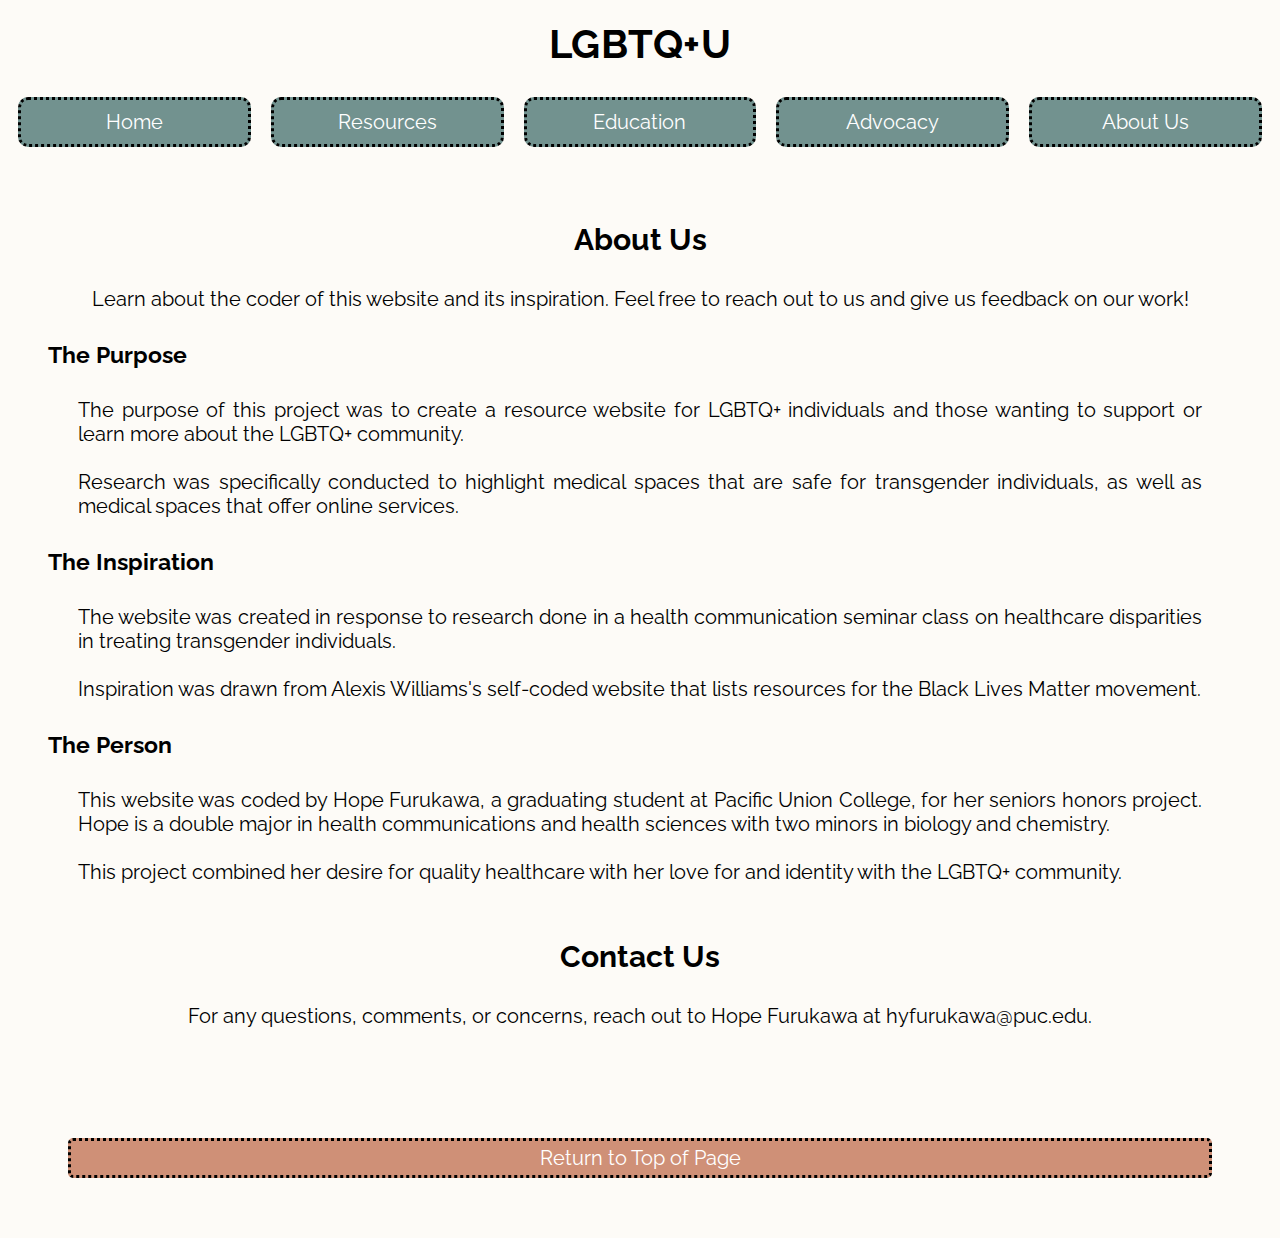
==== About Us.html @ 1fced76e "Add files via upload" ====
﻿<!DOCTYPE html>

<html lang="en" xmlns="http://www.w3.org/1999/xhtml">
<head>
    <meta charset="utf-8" />
    <link href='./StyleSheet1.css' rel='stylesheet'>
    <link rel="preconnect" href="https://fonts.googleapis.com">
    <link rel="preconnect" href="https://fonts.gstatic.com" crossorigin>
    <link href="https://fonts.googleapis.com/css2?family=Raleway:ital,wght@0,400;0,700;1,400;1,700&display=swap" rel="stylesheet">
    <title>LGBTQ+U - About Us</title>
</head>
<style>
</style>
<body>
<header>
<h1 id="top of page"><a href="./LGBTQ+U.html">LGBTQ+U</a></h1>
<nav class="navigation">
    <a href="./Index.html">Home</a>
    <a href="./Resources.html">Resources</a>
    <a href="./Education.html">Education</a>
    <!--<a href="./Community.html">Community</a>-->
    <a href="./Donations.html">Advocacy</a>
    <a href="./About Us.html">About Us</a>
</nav>
</header>
<main class="content">
    <section>
        <article>
            <h2>About Us</h2>
                <p class="intro-paragraph">Learn about the coder of this website and its inspiration. Feel free to reach out to us and give us feedback on our work!</p>
                <h3>The Purpose</h3>
                    <p>The purpose of this project was to create a resource website for LGBTQ+ individuals and those wanting to support or learn more about the LGBTQ+ community.<br><br>Research was specifically conducted to highlight medical spaces that are safe for transgender individuals, as well as medical spaces that offer online services.</p>
                <h3>The Inspiration</h3>
                    <p>The website was created in response to research done in a health communication seminar class on healthcare disparities in treating transgender individuals.<br><br>Inspiration was drawn from Alexis Williams's self-coded <a href="https://www.pb-resources.com/" target="_blank">website</a> that lists resources for the Black Lives Matter movement.</p>
                <h3>The Person</h3>
                    <p>This website was coded by Hope Furukawa, a graduating student at Pacific Union College, for her seniors honors project. Hope is a double major in health communications and health sciences with two minors in biology and chemistry.<br><br>This project combined her desire for quality healthcare with her love for and identity with the LGBTQ+ community.</p>
        </article>
    </section>
    <section>
        <article>
            <h2>Contact Us</h2>
                <p>For any questions, comments, or concerns, reach out to Hope Furukawa at hyfurukawa@puc.edu.</p>
        </article>
    </section>
</main>
<footer>
    <a class="top-of-page" href="#top of page">Return to Top of Page</a>
</footer>
</body>
</html>
---- StyleSheet1.css ----
﻿html{
	font-size: 20px;
}

* {
  background-color: #fdfbf7;
  box-sizing: border-box;
}

/*HEADERS*/
h1{
	text-align: center;
	text-transform: uppercase;
	font-family: 'Raleway', sans-serif;
	letter-spacing: 0.025rem;
	margin: 0.5rem;
	padding: 0.5rem;
}

h2{
	font-family: 'Raleway', sans-serif;
	text-align: center;
}

h3{
	font-family: 'Raleway', sans-serif;
}

h4{
	font-family: 'Raleway', sans-serif;
}

h5{
	font-family: 'Raleway', sans-serif;
}

ul{
	font-family: 'Raleway', sans-serif;
}

.educationlinks {
	line-height: 2rem;
}

/*NAVIGATION MENU*/
.navigation{
	text-align: center;
	display: flex;
	align-items: center;
}

.navigation a{
  display: flex;
  justify-content: space-around;
  flex-grow: 1;
  flex-shrink: 2;
  flex-basis: 7.5rem;
  font-size: 1rem;
  padding: 0.5rem;
  border: dotted black medium;
  border-radius: 0.5rem;
  margin: 0.5rem;
  background-color: #72928f;
  color: #FFFFFF;
}

/*PARAGRAPHS*/
p {
	font-family: 'Raleway', sans-serif;
	font-size: 1rem;
	text-align: justify;
	margin: 1.5rem;
}

.content {
	margin: 2rem;
}

.cards {
  display: flex;
  flex-wrap: wrap;
  flex-direction: row;
  justify-content: space-around;
  align-items: center;
}
.flip-card {
  background-color: transparent;
  width: 300px;
  height: 200px;
  perspective: 1000px;
  margin: 1rem;
}
.flip-card h3 {
	text-align: center;
	background-color: #fdfbf7;
}
.flip-card p{
	background-color: #fdfbf77;
}
/* This container is needed to position the front and back side */
.flip-card-inner {
  position: relative;
  width: 100%;
  height: 100%;
  text-align: center;
  transition: transform 0.8s;
  transform-style: preserve-3d;
}
/* Do an horizontal flip when you move the mouse over the flip box container */
.flip-card:hover .flip-card-inner {
  transform: rotateY(180deg);
}
/* Position the front and back side */
.flip-card-front, .flip-card-back {
  position: absolute;
  width: 100%;
  height: 100%;
  -webkit-backface-visibility: hidden; /* Safari */
  backface-visibility: hidden;
  border: 1px #705a4e;
  border-radius: 15%;
}
/* Style the front side (fallback if image is missing) */
.flip-card-front {
  background-color: #fdfbf7;
  color: black;
  border: 1px solid #705a4e;
  border-radius: 15%;
  text-align: left;
}
/* Style the back side */
.flip-card-back {
  background-color: #fdfbf7;
  color: black;
  transform: rotateY(180deg);
  border: 1px solid #705a4e;
  border-radius: 15%;
}

.longcards {
  display: flex;
  flex-wrap: wrap;
  flex-direction: row;
  justify-content: space-around;
  align-items: center;
}
.long-flip-card {
  background-color: transparent;
  width: 300px;
  height: 300px;
  perspective: 1000px;
  margin: 1rem;
}
.long-flip-card h3 {
	text-align: center;
	background-color: #fdfbf7;
}
.long-flip-card p{
	background-color: #fdfbf7;
}
/* This container is needed to position the front and back side */
.long-flip-card-inner {
  position: relative;
  width: 100%;
  height: 100%;
  text-align: center;
  transition: transform 0.8s;
  transform-style: preserve-3d;
}
/* Do an horizontal flip when you move the mouse over the flip box container */
.long-flip-card:hover .long-flip-card-inner {
  transform: rotateY(180deg);
}
/* Position the front and back side */
.long-flip-card-front, .long-flip-card-back {
  position: absolute;
  width: 100%;
  height: 100%;
  -webkit-backface-visibility: hidden; /* Safari */
  backface-visibility: hidden;
  border: 1px solid #705a4e;
  border-radius: 15%;
}
/* Style the front side (fallback if image is missing) */
.long-flip-card-front {
  background-color: #fdfbf7;
  color: black;
  border: 1px solid #705a4e;
  border-radius: 15%;
  text-align: left;
}
/* Style the back side */
.long-flip-card-back {
  background-color: #fdfbf7;
  color: black;
  transform: rotateY(180deg);
  border: 1px solid black;
  border-radius: 15%;
}

.intro-paragraph{
	text-align: center;
}

/*FOOTER*/
footer{
	text-align: center;
	margin: 1rem;
	padding: 1.5rem;
}

.top-of-page{
  font-size: 1rem;
  display: flex;
  justify-content: space-around;
  flex-grow: 1;
  padding: 0.25rem;
  border: dotted black medium;
  border-radius: 0.25rem;
  margin: 0.5rem;
  background-color: #cf9077;
  color: #FFFFFF;
}

/*LINKS - NAVIGATION AND RESOURCES*/
a:hover{
  color: #734443;
}

a{
	font-family: 'Raleway', sans-serif;
	color: black;
	text-decoration: none;
	transition-property: background-color;
	transition-duration: 750ms;
	transition-timing-function: linear;
}

section {
  min-height: 3.5rem;
  display: flex;
  justify-content: center;
  align-items: center;
}

section .container {
  margin: 3.5rem;
}
/*section h1 {
  font-size: 3rem;
  margin: 20px;
}
section h2 {
  font-size: 40px;
  text-align: center;
  text-transform: uppercase;
}*/
section .text-container {
  display: flex;
}
section .text-container .text-box {
  margin: 1rem;
  padding: 1rem;
  background: #e0cfb7;
}
section .text-container .text-box p {
	background-color: #e0cfb7;
	color: black;
}
section .text-container .text-box a {
	background-color: #e0cfb7;
}
section .text-container .text-box h3 {
	background-color: transparent;
  text-align: center;
  text-transform: uppercase;
  margin-bottom: 1rem;
}

@media (max-width: 900px) {
  section h1 {
    font-size: 2rem;
    text-align: center;
  }
  section .text-container {
    flex-direction: column;
  }
}

.reveal {
  position: relative;
  opacity: 0;
}

.reveal.active {
  opacity: 1;
}
/*.active.fade-bottom {
  animation: fade-bottom 1s ease-in;
}*/
.active.fade-left {
  animation: fade-left 1s ease-in;
}
.active.fade-right {
  animation: fade-right 1s ease-in;
}
@keyframes fade-bottom {
  0% {
    transform: translateY(50px);
    opacity: 0;
  }
  100% {
    transform: translateY(0);
    opacity: 1;
  }
}
@keyframes fade-left {
  0% {
    transform: translateX(-100px);
    opacity: 0;
  }
  100% {
    transform: translateX(0);
    opacity: 1;
  }
}

@keyframes fade-right {
  0% {
    transform: translateX(100px);
    opacity: 0;
  }
  100% {
    transform: translateX(0);
    opacity: 1;
  }
}

/*.main-banner {
  background-image: url('images/mountains.jpg');
}*/
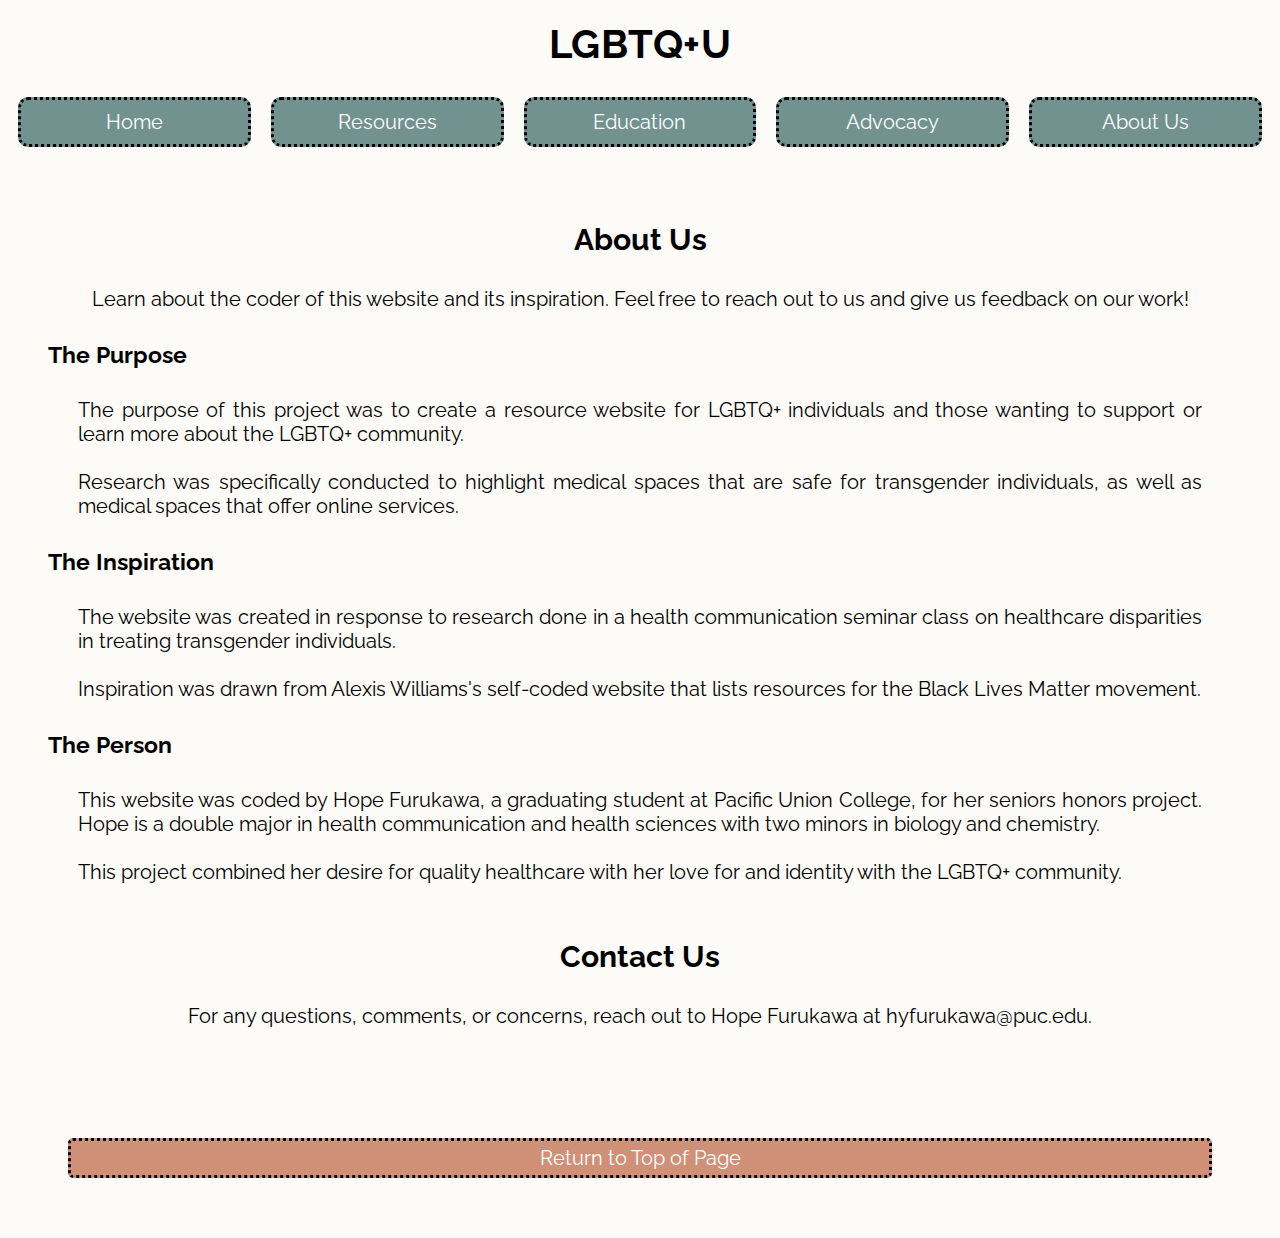
==== commit da9b968d: "Update About Us.html" ====
--- a/About Us.html
+++ b/About Us.html
@@ -13,9 +13,9 @@
 </style>
 <body>
 <header>
-<h1 id="top of page"><a href="./LGBTQ+U.html">LGBTQ+U</a></h1>
+<h1 id="top of page"><a href="./index.html">LGBTQ+U</a></h1>
 <nav class="navigation">
-    <a href="./Index.html">Home</a>
+    <a href="./index.html">Home</a>
     <a href="./Resources.html">Resources</a>
     <a href="./Education.html">Education</a>
     <!--<a href="./Community.html">Community</a>-->
@@ -33,7 +33,7 @@
                 <h3>The Inspiration</h3>
                     <p>The website was created in response to research done in a health communication seminar class on healthcare disparities in treating transgender individuals.<br><br>Inspiration was drawn from Alexis Williams's self-coded <a href="https://www.pb-resources.com/" target="_blank">website</a> that lists resources for the Black Lives Matter movement.</p>
                 <h3>The Person</h3>
-                    <p>This website was coded by Hope Furukawa, a graduating student at Pacific Union College, for her seniors honors project. Hope is a double major in health communications and health sciences with two minors in biology and chemistry.<br><br>This project combined her desire for quality healthcare with her love for and identity with the LGBTQ+ community.</p>
+                    <p>This website was coded by Hope Furukawa, a graduating student at Pacific Union College, for her seniors honors project. Hope is a double major in health communication and health sciences with two minors in biology and chemistry.<br><br>This project combined her desire for quality healthcare with her love for and identity with the LGBTQ+ community.</p>
         </article>
     </section>
     <section>
@@ -47,4 +47,4 @@
     <a class="top-of-page" href="#top of page">Return to Top of Page</a>
 </footer>
 </body>
-</html>+</html>
--- a/StyleSheet1.css
+++ b/StyleSheet1.css
@@ -1,4 +1,4 @@
-﻿html{
+html{
 	font-size: 20px;
 }
 
@@ -72,6 +72,36 @@
 	margin: 1.5rem;
 }
 
+.fade-in-text {
+  font-family: 'Raleway', sans-serif;
+  font-size: 2rem;
+  animation: fadeIn 3s;
+  -webkit-animation: fadeIn 5s;
+  -moz-animation: fadeIn 5s;
+  -o-animation: fadeIn 5s;
+  -ms-animation: fadeIn 5s;
+}
+@keyframes fadeIn {
+  0% { opacity: 0; }
+  100% { opacity: 1; }
+}
+@-moz-keyframes fadeIn {
+  0% { opacity: 0; }
+  100% { opacity: 1; }
+}
+@-webkit-keyframes fadeIn {
+  0% { opacity: 0; }
+  100% { opacity: 1; }
+}
+@-o-keyframes fadeIn {
+  0% { opacity: 0; }
+  100% { opacity: 1; }
+}
+@-ms-keyframes fadeIn {
+  0% { opacity: 0; }
+  100% { opacity: 1; }
+}
+
 .content {
 	margin: 2rem;
 }
@@ -295,9 +325,9 @@
 .reveal.active {
   opacity: 1;
 }
-/*.active.fade-bottom {
+.active.fade-bottom {
   animation: fade-bottom 1s ease-in;
-}*/
+}
 .active.fade-left {
   animation: fade-left 1s ease-in;
 }
@@ -338,4 +368,4 @@
 
 /*.main-banner {
   background-image: url('images/mountains.jpg');
-}*/+}*/
